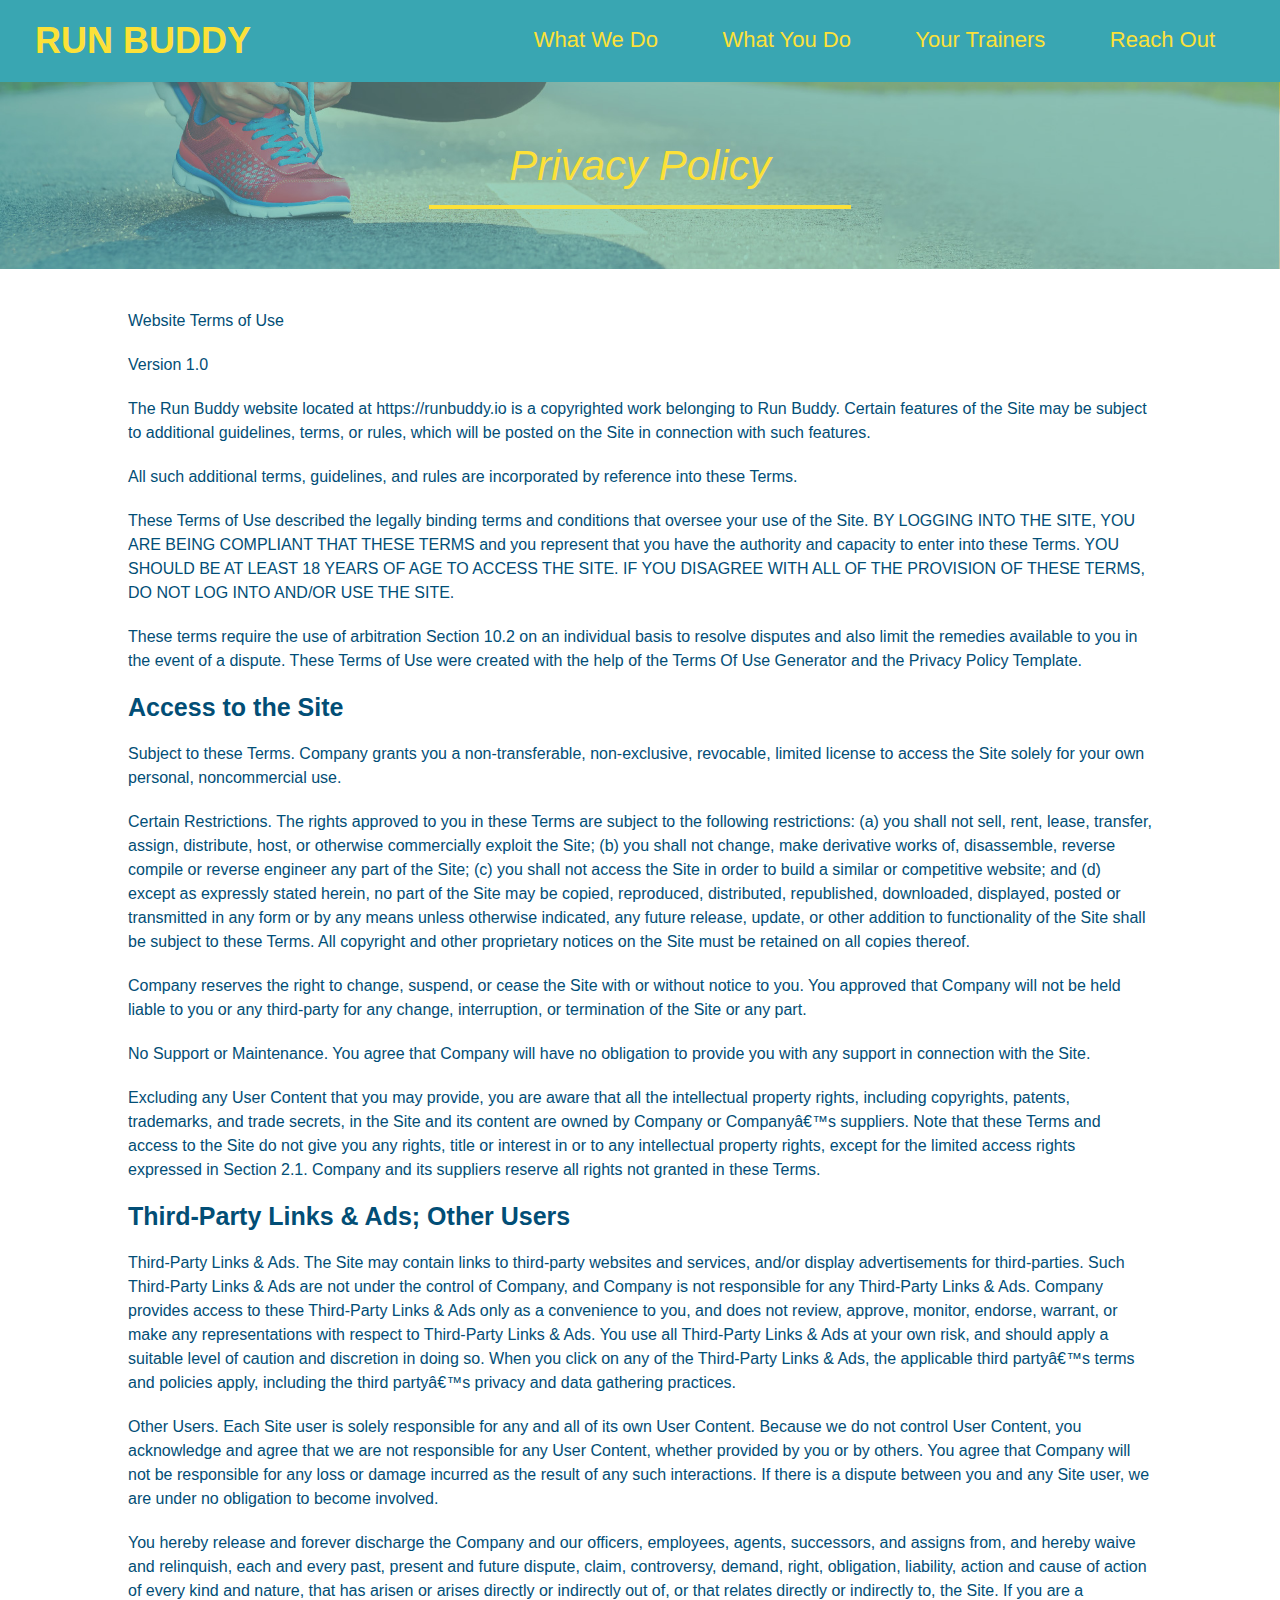
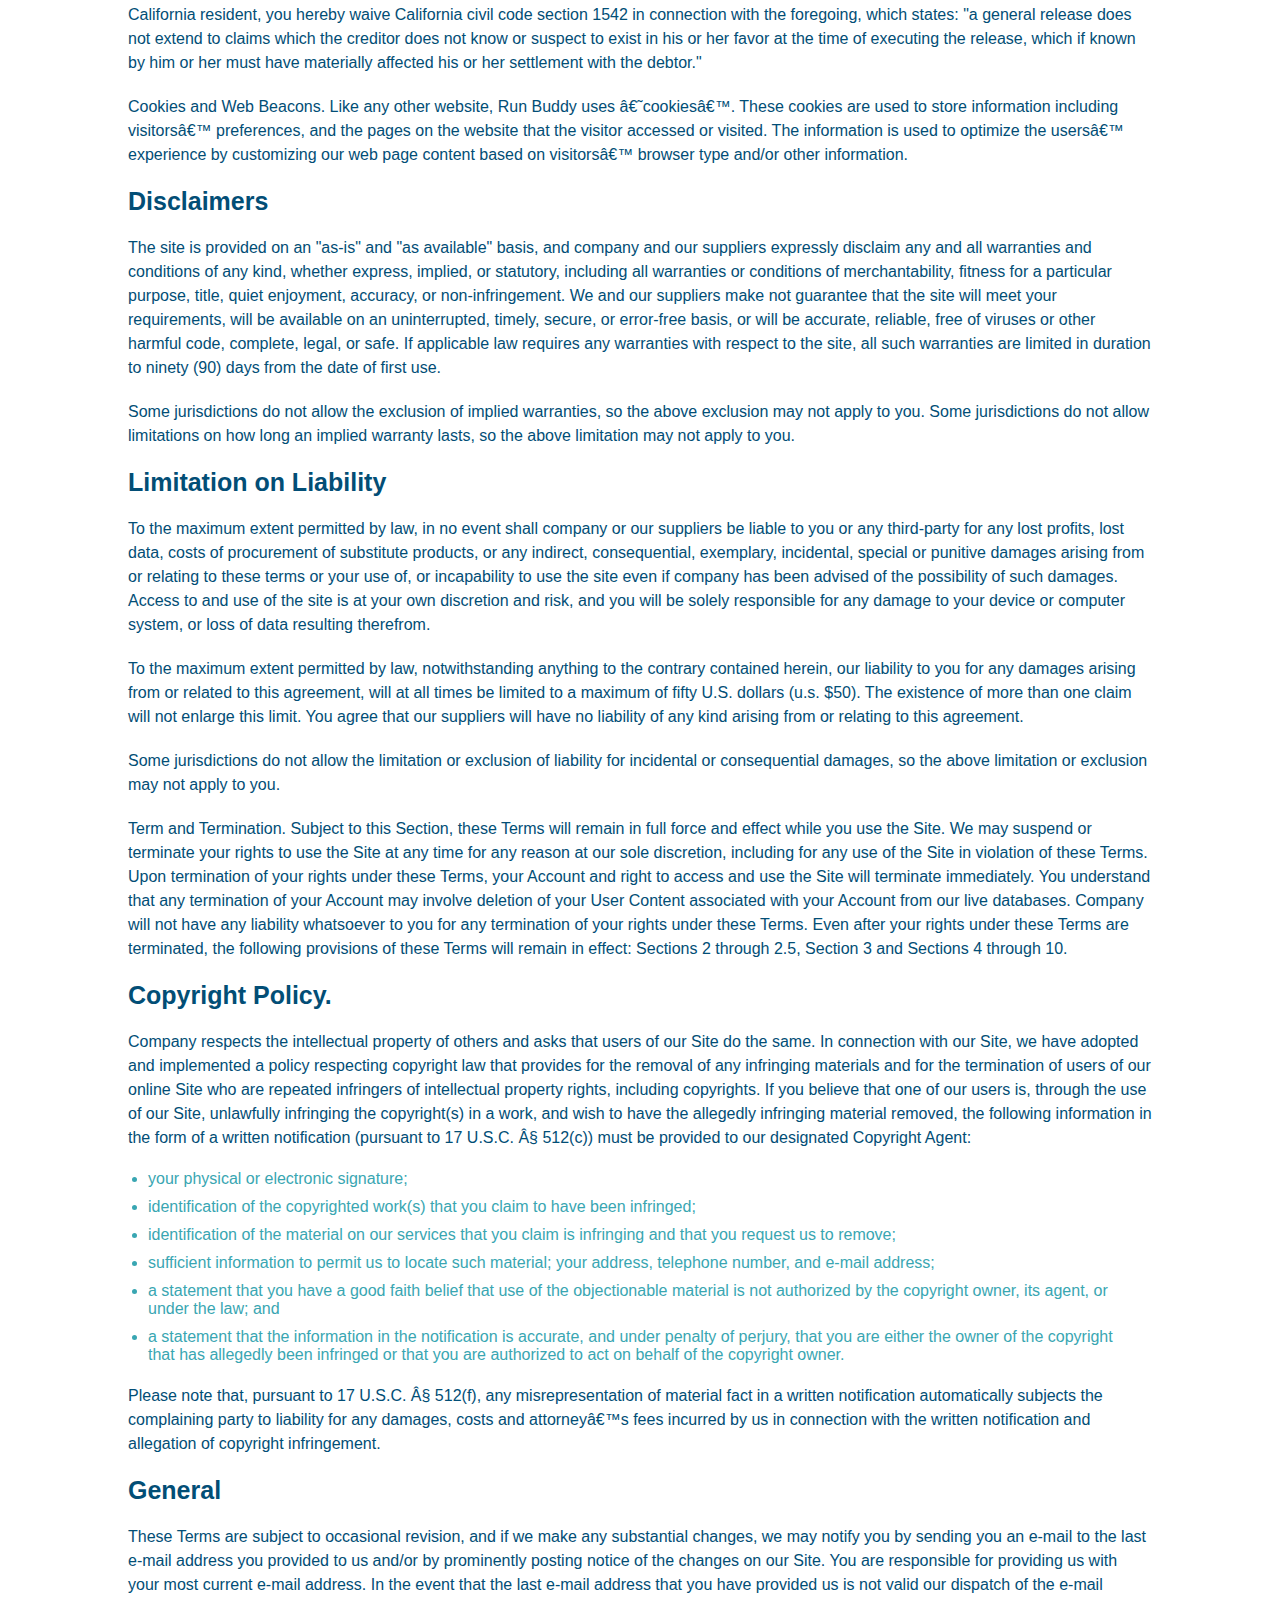
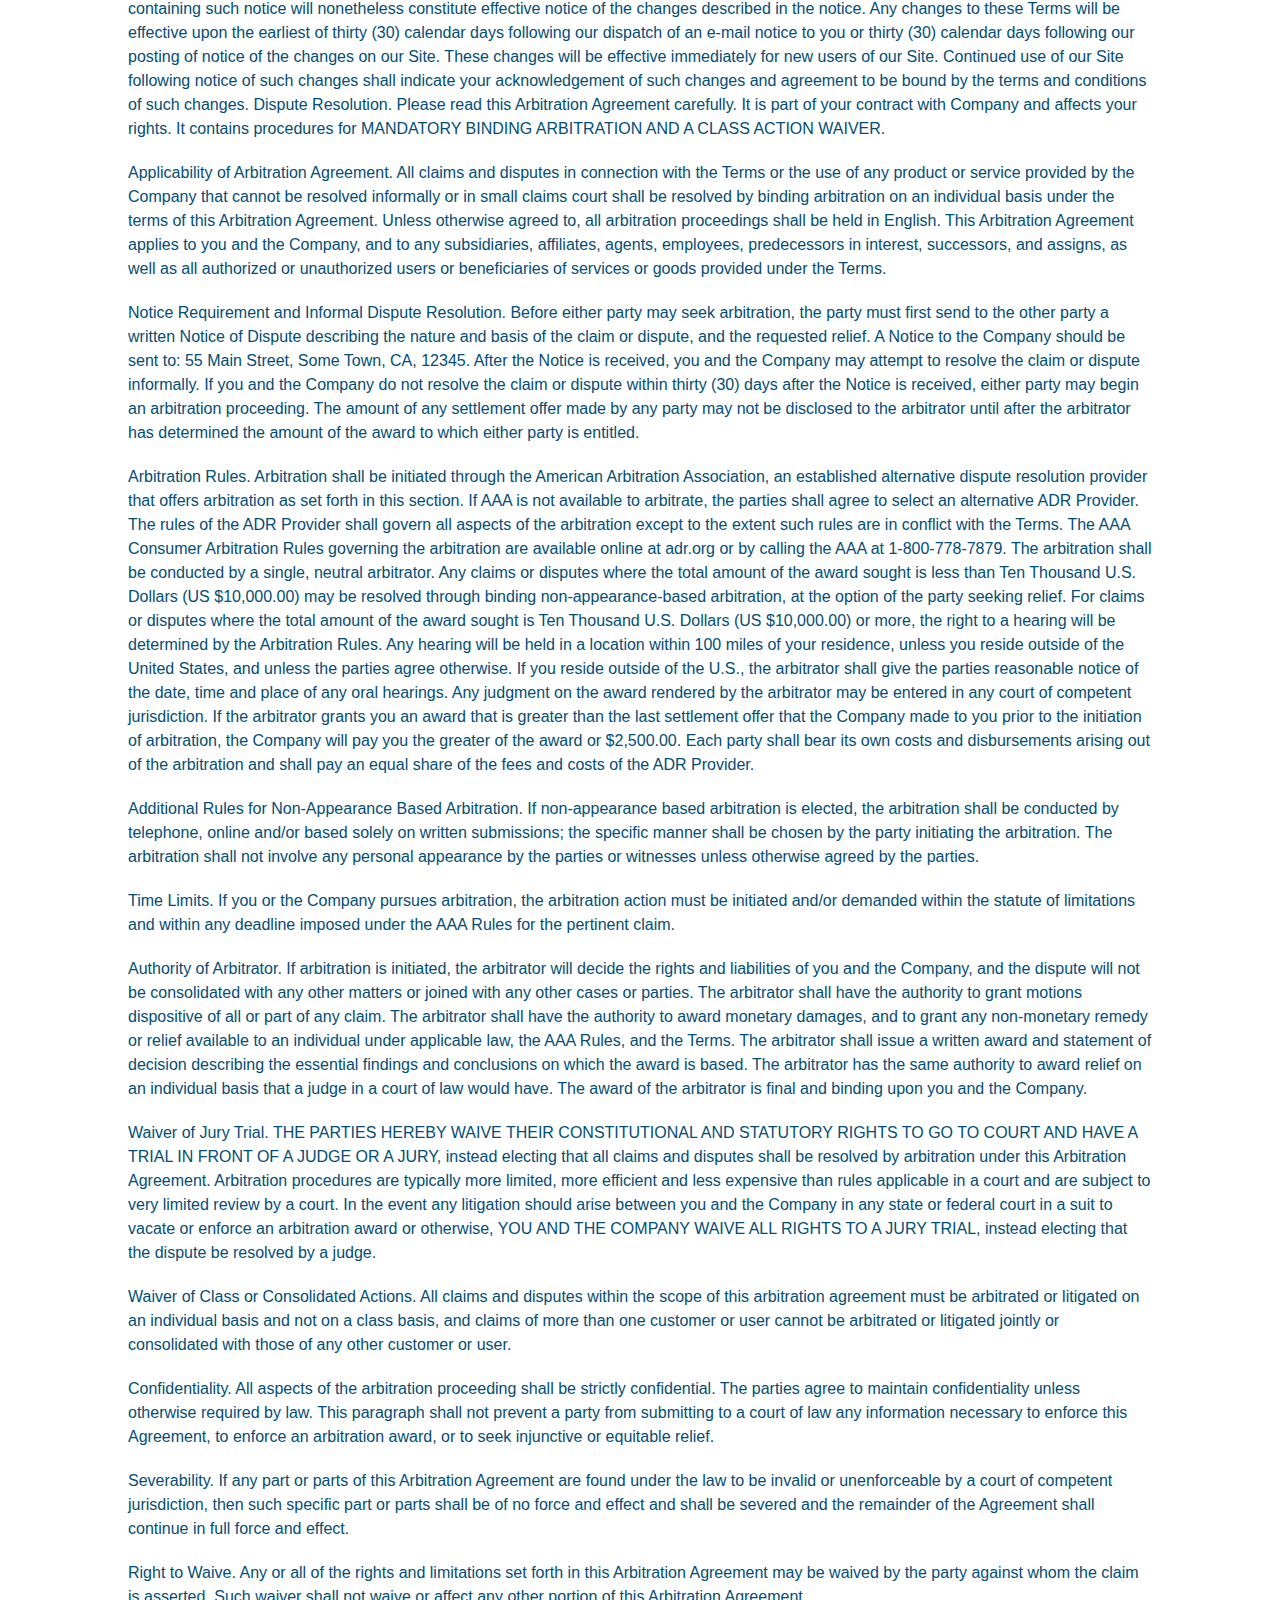
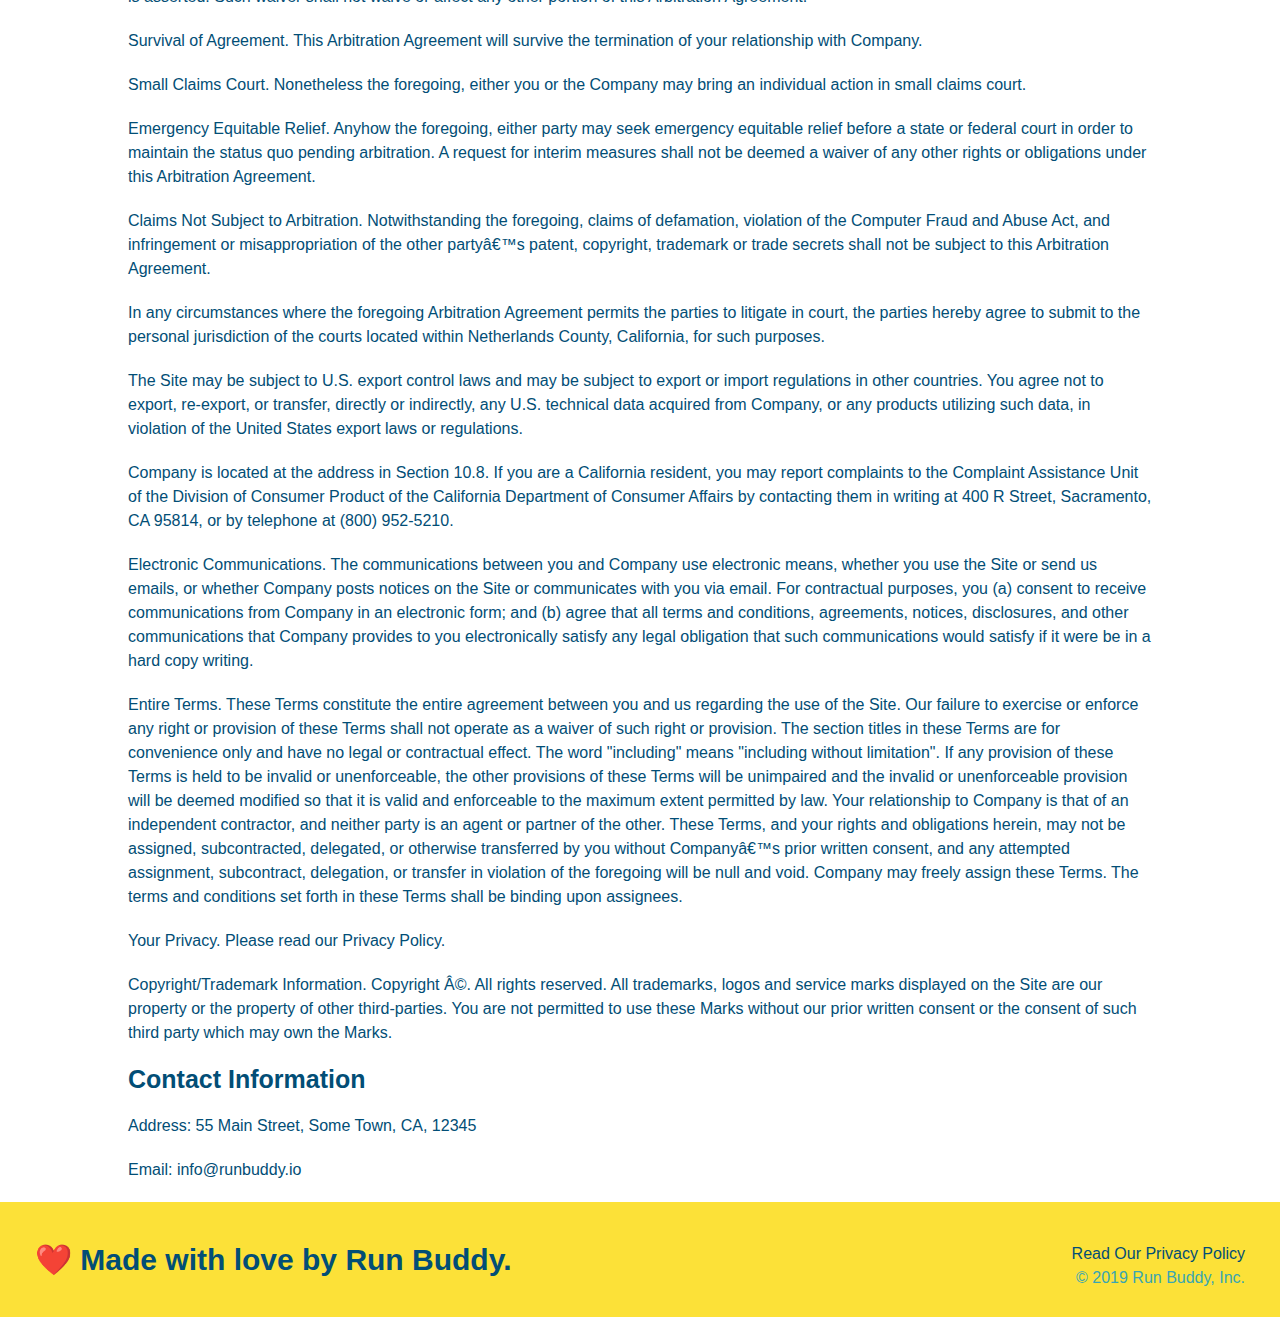
==== privacy-policy.html @ 0d93affc "Complete Run-Buddy" ====
<!DOCTYPE html>
 <html lang="eng">
     <head>
         <link rel="stylesheet" href="./assets/css/style.css" />
         <link rel="stylesheet" href="./assets/css/secondary-styles.css" />
         <meta charset="UTF-8" />
         <title>Privacy Policy - Run Buddy</title>
     </head>
     <body>
         <!--Header-->
        <header>
            <h1>
                <a href="/">RUN BUDDY</a>                    
            </h1>
            <nav>
                <!--Unorder list element-->
                <ul>
                    <!--List item element-->
                    <li>
                        <!--Anchor element-->
                        <a href="./index.html#what-we-do">What We Do</a>
                    </li>
                    <li>
                        <a href="./index.html#what-you-do">What You Do</a>
                    </li>
                    <li>
                        <a href="./index.html#your-trainers">Your Trainers</a>
                    </li>
                    <li>
                        <a href="./index.html#reach-out">Reach Out</a>
                    </li>
                </ul>
            </nav>
        </header>
          <section class="hero"> 
              <h2 class="page-title">
                Privacy Policy
               </h2 class="page-title">
        </section class="hero">
        <article class="secondary-content">
            <p>
                Website Terms of Use
              </p>
          
              <p>
                Version 1.0
              </p>
          
              <p>
                The Run Buddy website located at https://runbuddy.io is a copyrighted work belonging to Run Buddy. Certain
                features of the Site may be subject to additional guidelines, terms, or rules, which will be posted on the Site
                in connection with such features.
              </p>
          
              <p>
                All such additional terms, guidelines, and rules are incorporated by reference into these Terms.
              </p>
          
              <p>
                These Terms of Use described the legally binding terms and conditions that oversee your use of the Site. BY
                LOGGING INTO THE SITE, YOU ARE BEING COMPLIANT THAT THESE TERMS and you represent that you have the authority
                and capacity to enter into these Terms. YOU SHOULD BE AT LEAST 18 YEARS OF AGE TO ACCESS THE SITE. IF YOU
                DISAGREE WITH ALL OF THE PROVISION OF THESE TERMS, DO NOT LOG INTO AND/OR USE THE SITE.
              </p>
          
              <p>
                These terms require the use of arbitration Section 10.2 on an individual basis to resolve disputes and also
                limit the remedies available to you in the event of a dispute. These Terms of Use were created with the help of
                the Terms Of Use Generator and the Privacy Policy Template.
              </p>
          
              <h3>
                Access to the Site
              </h3>
          
              <p>
                Subject to these Terms. Company grants you a non-transferable, non-exclusive, revocable, limited license to
                access the Site solely for your own personal, noncommercial use.
              </p>
          
              <p>
                Certain Restrictions. The rights approved to you in these Terms are subject to the following restrictions: (a)
                you shall not sell, rent, lease, transfer, assign, distribute, host, or otherwise commercially exploit the Site;
                (b) you shall not change, make derivative works of, disassemble, reverse compile or reverse engineer any part of
                the Site; (c) you shall not access the Site in order to build a similar or competitive website; and (d) except
                as expressly stated herein, no part of the Site may be copied, reproduced, distributed, republished, downloaded,
                displayed, posted or transmitted in any form or by any means unless otherwise indicated, any future release,
                update, or other addition to functionality of the Site shall be subject to these Terms. All copyright and other
                proprietary notices on the Site must be retained on all copies thereof.
              </p>
          
              <p>
                Company reserves the right to change, suspend, or cease the Site with or without notice to you. You approved
                that Company will not be held liable to you or any third-party for any change, interruption, or termination of
                the Site or any part.
              </p>
          
              <p>
                No Support or Maintenance. You agree that Company will have no obligation to provide you with any support in
                connection with the Site.
              </p>
          
              <p>
                Excluding any User Content that you may provide, you are aware that all the intellectual property rights,
                including copyrights, patents, trademarks, and trade secrets, in the Site and its content are owned by Company
                or Companyâ€™s suppliers. Note that these Terms and access to the Site do not give you any rights, title or
                interest in or to any intellectual property rights, except for the limited access rights expressed in Section
                2.1. Company and its suppliers reserve all rights not granted in these Terms.
              </p>
          
              <h3>
                Third-Party Links & Ads; Other Users
              </h3>
          
              <p>
                Third-Party Links & Ads. The Site may contain links to third-party websites and services, and/or display
                advertisements for third-parties. Such Third-Party Links & Ads are not under the control of Company, and Company
                is not responsible for any Third-Party Links & Ads. Company provides access to these Third-Party Links & Ads
                only as a convenience to you, and does not review, approve, monitor, endorse, warrant, or make any
                representations with respect to Third-Party Links & Ads. You use all Third-Party Links & Ads at your own risk,
                and should apply a suitable level of caution and discretion in doing so. When you click on any of the
                Third-Party Links & Ads, the applicable third partyâ€™s terms and policies apply, including the third partyâ€™s
                privacy and data gathering practices.
              </p>
          
              <p>
                Other Users. Each Site user is solely responsible for any and all of its own User Content. Because we do not
                control User Content, you acknowledge and agree that we are not responsible for any User Content, whether
                provided by you or by others. You agree that Company will not be responsible for any loss or damage incurred as
                the result of any such interactions. If there is a dispute between you and any Site user, we are under no
                obligation to become involved.
              </p>
          
              <p>
                You hereby release and forever discharge the Company and our officers, employees, agents, successors, and
                assigns from, and hereby waive and relinquish, each and every past, present and future dispute, claim,
                controversy, demand, right, obligation, liability, action and cause of action of every kind and nature, that has
                arisen or arises directly or indirectly out of, or that relates directly or indirectly to, the Site. If you are
                a California resident, you hereby waive California civil code section 1542 in connection with the foregoing,
                which states: "a general release does not extend to claims which the creditor does not know or suspect to exist
                in his or her favor at the time of executing the release, which if known by him or her must have materially
                affected his or her settlement with the debtor."
              </p>
          
              <p>
                Cookies and Web Beacons. Like any other website, Run Buddy uses â€˜cookiesâ€™. These cookies are used to store
                information including visitorsâ€™ preferences, and the pages on the website that the visitor accessed or visited.
                The information is used to optimize the usersâ€™ experience by customizing our web page content based on
                visitorsâ€™
                browser type and/or other information.
              </p>
          
              <h3>
                Disclaimers
              </h3>
          
              <p>
                The site is provided on an "as-is" and "as available" basis, and company and our suppliers expressly disclaim
                any and all warranties and conditions of any kind, whether express, implied, or statutory, including all
                warranties or conditions of merchantability, fitness for a particular purpose, title, quiet enjoyment, accuracy,
                or non-infringement. We and our suppliers make not guarantee that the site will meet your requirements, will be
                available on an uninterrupted, timely, secure, or error-free basis, or will be accurate, reliable, free of
                viruses or other harmful code, complete, legal, or safe. If applicable law requires any warranties with respect
                to the site, all such warranties are limited in duration to ninety (90) days from the date of first use.
              </p>
          
              <p>
                Some jurisdictions do not allow the exclusion of implied warranties, so the above exclusion may not apply to
                you. Some jurisdictions do not allow limitations on how long an implied warranty lasts, so the above limitation
                may not apply to you.
              </p>
          
              <h3>
                Limitation on Liability
              </h3>
          
              <p>
                To the maximum extent permitted by law, in no event shall company or our suppliers be liable to you or any
                third-party for any lost profits, lost data, costs of procurement of substitute products, or any indirect,
                consequential, exemplary, incidental, special or punitive damages arising from or relating to these terms or
                your use of, or incapability to use the site even if company has been advised of the possibility of such
                damages. Access to and use of the site is at your own discretion and risk, and you will be solely responsible
                for any damage to your device or computer system, or loss of data resulting therefrom.
              </p>
          
              <p>
                To the maximum extent permitted by law, notwithstanding anything to the contrary contained herein, our liability
                to you for any damages arising from or related to this agreement, will at all times be limited to a maximum of
                fifty U.S. dollars (u.s. $50). The existence of more than one claim will not enlarge this limit. You agree that
                our suppliers will have no liability of any kind arising from or relating to this agreement.
              </p>
          
              <p>
                Some jurisdictions do not allow the limitation or exclusion of liability for incidental or consequential
                damages, so the above limitation or exclusion may not apply to you.
              </p>
          
              <p>
                Term and Termination. Subject to this Section, these Terms will remain in full force and effect while you use
                the Site. We may suspend or terminate your rights to use the Site at any time for any reason at our sole
                discretion, including for any use of the Site in violation of these Terms. Upon termination of your rights under
                these Terms, your Account and right to access and use the Site will terminate immediately. You understand that
                any termination of your Account may involve deletion of your User Content associated with your Account from our
                live databases. Company will not have any liability whatsoever to you for any termination of your rights under
                these Terms. Even after your rights under these Terms are terminated, the following provisions of these Terms
                will remain in effect: Sections 2 through 2.5, Section 3 and Sections 4 through 10.
              </p>
          
              <h3>
                Copyright Policy.
              </h3>
          
              <p>
                Company respects the intellectual property of others and asks that users of our Site do the same. In connection
                with our Site, we have adopted and implemented a policy respecting copyright law that provides for the removal
                of any infringing materials and for the termination of users of our online Site who are repeated infringers of
                intellectual property rights, including copyrights. If you believe that one of our users is, through the use of
                our Site, unlawfully infringing the copyright(s) in a work, and wish to have the allegedly infringing material
                removed, the following information in the form of a written notification (pursuant to 17 U.S.C. Â§ 512(c)) must
                be provided to our designated Copyright Agent:
              </p>
          
              <ul>
                <li>
                  your physical or electronic signature;
                </li>
                <li>
                  identification of the copyrighted work(s) that you claim to have been infringed;
                </li>
                <li>
                  identification of the material on our services that you claim is infringing and that you request us to remove;
                </li>
                <li>
                  sufficient information to permit us to locate such material; your address, telephone number, and e-mail
                  address;
                </li>
                <li>
                  a statement that you have a good faith belief that use of the objectionable material is not authorized by the
                  copyright owner, its agent, or under the law; and
                </li>
                <li>
                  a statement that the information in the notification is accurate, and under penalty of perjury, that you are
                  either the owner of the copyright that has allegedly been infringed or that you are authorized to act on
                  behalf of the copyright owner.
                </li>
              </ul>
          
              <p>
                Please note that, pursuant to 17 U.S.C. Â§ 512(f), any misrepresentation of material fact in a written
                notification automatically subjects the complaining party to liability for any damages, costs and attorneyâ€™s
                fees incurred by us in connection with the written notification and allegation of copyright infringement.
              </p>
          
              <h3>
                General
              </h3>
          
              <p>
                These Terms are subject to occasional revision, and if we make any substantial changes, we may notify you by
                sending you an e-mail to the last e-mail address you provided to us and/or by prominently posting notice of the
                changes on our Site. You are responsible for providing us with your most current e-mail address. In the event
                that the last e-mail address that you have provided us is not valid our dispatch of the e-mail containing such
                notice will nonetheless constitute effective notice of the changes described in the notice. Any changes to these
                Terms will be effective upon the earliest of thirty (30) calendar days following our dispatch of an e-mail
                notice to you or thirty (30) calendar days following our posting of notice of the changes on our Site. These
                changes will be effective immediately for new users of our Site. Continued use of our Site following notice of
                such changes shall indicate your acknowledgement of such changes and agreement to be bound by the terms and
                conditions of such changes. Dispute Resolution. Please read this Arbitration Agreement carefully. It is part of
                your contract with Company and affects your rights. It contains procedures for MANDATORY BINDING ARBITRATION AND
                A CLASS ACTION WAIVER.
              </p>
          
              <p>
                Applicability of Arbitration Agreement. All claims and disputes in connection with the Terms or the use of any
                product or service provided by the Company that cannot be resolved informally or in small claims court shall be
                resolved by binding arbitration on an individual basis under the terms of this Arbitration Agreement. Unless
                otherwise agreed to, all arbitration proceedings shall be held in English. This Arbitration Agreement applies to
                you and the Company, and to any subsidiaries, affiliates, agents, employees, predecessors in interest,
                successors, and assigns, as well as all authorized or unauthorized users or beneficiaries of services or goods
                provided under the Terms.
              </p>
          
              <p>
                Notice Requirement and Informal Dispute Resolution. Before either party may seek arbitration, the party must
                first send to the other party a written Notice of Dispute describing the nature and basis of the claim or
                dispute, and the requested relief. A Notice to the Company should be sent to: 55 Main Street, Some Town, CA,
                12345. After the Notice is received, you and the Company may attempt to resolve the claim or dispute informally.
                If you and the Company do not resolve the claim or dispute within thirty (30) days after the Notice is received,
                either party may begin an arbitration proceeding. The amount of any settlement offer made by any party may not
                be disclosed to the arbitrator until after the arbitrator has determined the amount of the award to which either
                party is entitled.
              </p>
          
              <p>
                Arbitration Rules. Arbitration shall be initiated through the American Arbitration Association, an established
                alternative dispute resolution provider that offers arbitration as set forth in this section. If AAA is not
                available to arbitrate, the parties shall agree to select an alternative ADR Provider. The rules of the ADR
                Provider shall govern all aspects of the arbitration except to the extent such rules are in conflict with the
                Terms. The AAA Consumer Arbitration Rules governing the arbitration are available online at adr.org or by
                calling the AAA at 1-800-778-7879. The arbitration shall be conducted by a single, neutral arbitrator. Any
                claims or disputes where the total amount of the award sought is less than Ten Thousand U.S. Dollars (US
                $10,000.00) may be resolved through binding non-appearance-based arbitration, at the option of the party seeking
                relief. For claims or disputes where the total amount of the award sought is Ten Thousand U.S. Dollars (US
                $10,000.00) or more, the right to a hearing will be determined by the Arbitration Rules. Any hearing will be
                held in a location within 100 miles of your residence, unless you reside outside of the United States, and
                unless the parties agree otherwise. If you reside outside of the U.S., the arbitrator shall give the parties
                reasonable notice of the date, time and place of any oral hearings. Any judgment on the award rendered by the
                arbitrator may be entered in any court of competent jurisdiction. If the arbitrator grants you an award that is
                greater than the last settlement offer that the Company made to you prior to the initiation of arbitration, the
                Company will pay you the greater of the award or $2,500.00. Each party shall bear its own costs and
                disbursements arising out of the arbitration and shall pay an equal share of the fees and costs of the ADR
                Provider.
              </p>
          
              <p>
                Additional Rules for Non-Appearance Based Arbitration. If non-appearance based arbitration is elected, the
                arbitration shall be conducted by telephone, online and/or based solely on written submissions; the specific
                manner shall be chosen by the party initiating the arbitration. The arbitration shall not involve any personal
                appearance by the parties or witnesses unless otherwise agreed by the parties.
              </p>
          
              <p>
                Time Limits. If you or the Company pursues arbitration, the arbitration action must be initiated and/or demanded
                within the statute of limitations and within any deadline imposed under the AAA Rules for the pertinent claim.
              </p>
          
              <p>
                Authority of Arbitrator. If arbitration is initiated, the arbitrator will decide the rights and liabilities of
                you and the Company, and the dispute will not be consolidated with any other matters or joined with any other
                cases or parties. The arbitrator shall have the authority to grant motions dispositive of all or part of any
                claim. The arbitrator shall have the authority to award monetary damages, and to grant any non-monetary remedy
                or relief available to an individual under applicable law, the AAA Rules, and the Terms. The arbitrator shall
                issue a written award and statement of decision describing the essential findings and conclusions on which the
                award is based. The arbitrator has the same authority to award relief on an individual basis that a judge in a
                court of law would have. The award of the arbitrator is final and binding upon you and the Company.
              </p>
          
              <p>
                Waiver of Jury Trial. THE PARTIES HEREBY WAIVE THEIR CONSTITUTIONAL AND STATUTORY RIGHTS TO GO TO COURT AND HAVE
                A TRIAL IN FRONT OF A JUDGE OR A JURY, instead electing that all claims and disputes shall be resolved by
                arbitration under this Arbitration Agreement. Arbitration procedures are typically more limited, more efficient
                and less expensive than rules applicable in a court and are subject to very limited review by a court. In the
                event any litigation should arise between you and the Company in any state or federal court in a suit to vacate
                or enforce an arbitration award or otherwise, YOU AND THE COMPANY WAIVE ALL RIGHTS TO A JURY TRIAL, instead
                electing that the dispute be resolved by a judge.
              </p>
          
              <p>
                Waiver of Class or Consolidated Actions. All claims and disputes within the scope of this arbitration agreement
                must be arbitrated or litigated on an individual basis and not on a class basis, and claims of more than one
                customer or user cannot be arbitrated or litigated jointly or consolidated with those of any other customer or
                user.
              </p>
          
              <p>
                Confidentiality. All aspects of the arbitration proceeding shall be strictly confidential. The parties agree to
                maintain confidentiality unless otherwise required by law. This paragraph shall not prevent a party from
                submitting to a court of law any information necessary to enforce this Agreement, to enforce an arbitration
                award, or to seek injunctive or equitable relief.
              </p>
          
              <p>
                Severability. If any part or parts of this Arbitration Agreement are found under the law to be invalid or
                unenforceable by a court of competent jurisdiction, then such specific part or parts shall be of no force and
                effect and shall be severed and the remainder of the Agreement shall continue in full force and effect.
              </p>
          
              <p>
                Right to Waive. Any or all of the rights and limitations set forth in this Arbitration Agreement may be waived
                by the party against whom the claim is asserted. Such waiver shall not waive or affect any other portion of this
                Arbitration Agreement.
              </p>
          
              <p>
                Survival of Agreement. This Arbitration Agreement will survive the termination of your relationship with
                Company.
              </p>
          
              <p>
                Small Claims Court. Nonetheless the foregoing, either you or the Company may bring an individual action in small
                claims court.
              </p>
          
              <p>
                Emergency Equitable Relief. Anyhow the foregoing, either party may seek emergency equitable relief before a
                state or federal court in order to maintain the status quo pending arbitration. A request for interim measures
                shall not be deemed a waiver of any other rights or obligations under this Arbitration Agreement.
              </p>
          
              <p>
                Claims Not Subject to Arbitration. Notwithstanding the foregoing, claims of defamation, violation of the
                Computer Fraud and Abuse Act, and infringement or misappropriation of the other partyâ€™s patent, copyright,
                trademark or trade secrets shall not be subject to this Arbitration Agreement.
              </p>
          
              <p>
                In any circumstances where the foregoing Arbitration Agreement permits the parties to litigate in court, the
                parties hereby agree to submit to the personal jurisdiction of the courts located within Netherlands County,
                California, for such purposes.
              </p>
          
              <p>
                The Site may be subject to U.S. export control laws and may be subject to export or import regulations in other
                countries. You agree not to export, re-export, or transfer, directly or indirectly, any U.S. technical data
                acquired from Company, or any products utilizing such data, in violation of the United States export laws or
                regulations.
              </p>
          
              <p>
                Company is located at the address in Section 10.8. If you are a California resident, you may report complaints
                to the Complaint Assistance Unit of the Division of Consumer Product of the California Department of Consumer
                Affairs by contacting them in writing at 400 R Street, Sacramento, CA 95814, or by telephone at (800) 952-5210.
              </p>
          
              <p>
                Electronic Communications. The communications between you and Company use electronic means, whether you use the
                Site or send us emails, or whether Company posts notices on the Site or communicates with you via email. For
                contractual purposes, you (a) consent to receive communications from Company in an electronic form; and (b)
                agree that all terms and conditions, agreements, notices, disclosures, and other communications that Company
                provides to you electronically satisfy any legal obligation that such communications would satisfy if it were be
                in a hard copy writing.
              </p>
          
              <p>
                Entire Terms. These Terms constitute the entire agreement between you and us regarding the use of the Site. Our
                failure to exercise or enforce any right or provision of these Terms shall not operate as a waiver of such right
                or provision. The section titles in these Terms are for convenience only and have no legal or contractual
                effect. The word "including" means "including without limitation". If any provision of these Terms is held to be
                invalid or unenforceable, the other provisions of these Terms will be unimpaired and the invalid or
                unenforceable provision will be deemed modified so that it is valid and enforceable to the maximum extent
                permitted by law. Your relationship to Company is that of an independent contractor, and neither party is an
                agent or partner of the other. These Terms, and your rights and obligations herein, may not be assigned,
                subcontracted, delegated, or otherwise transferred by you without Companyâ€™s prior written consent, and any
                attempted assignment, subcontract, delegation, or transfer in violation of the foregoing will be null and void.
                Company may freely assign these Terms. The terms and conditions set forth in these Terms shall be binding upon
                assignees.
              </p>
          
              <p>
                Your Privacy. Please read our Privacy Policy.
              </p>
          
              <p>
                Copyright/Trademark Information. Copyright Â©. All rights reserved. All trademarks, logos and service marks
                displayed on the Site are our property or the property of other third-parties. You are not permitted to use
                these Marks without our prior written consent or the consent of such third party which may own the Marks.
              </p>
          
              <h3>
                Contact Information
              </h3>
          
              <p>
                Address: 55 Main Street, Some Town, CA, 12345
              </p>
          
              <p>
                Email: info@runbuddy.io
              </p>
            </article class="secondary-content">
        <!--Footer-->
        <footer>
            <h2> ❤️ Made with love by Run Buddy.</h2>
                <div>
                    <a>Read Our Privacy Policy</a><br />
                    &copy; 2019 Run Buddy, Inc.
                </div>
          </footer>
     </body>
 </html>
---- assets/css/style.css ----
* { 
    margin: 0;
    padding: 0;
    box-sizing: border-box;
}

body {
    /* more on this crazy alphanumerical value in a minute! */
    color: #39a6b2;
    font-family: Helvetica, Arial, sans-serif;
     }

/* apply atyles to <head> */

header{
    padding: 20px 35px;
    background-color: #39a6b2;
}

header h1 {
    font-weight: bold;
    font-size: 36px;
    color: #fce138;
    margin: 0;
    display: inline;
}

header a {
    text-decoration: none;
    color: #fce138;   
}

header nav {
    float: right;
    margin: 7px 0; 
}

header nav ul li {
    display: inline;
}

header nav ul li a {
    margin: 0 30px;
    font-weight: lighter;
    font-size: 22px;
}

footer {
    background: #fce138;
    width: 100%;
    padding: 40px 35px;
}

footer h2 {
    display: inline;
    color: #024e76;
    font-size: 30px;
    margin: 0;
}

footer div {
    float: right;
    line-height: 1.5;
    text-align: right;
}

footer a {
    color: #024e76;
}

section {
    padding: 60px;
}

/* Hero Style Start */

.hero {
    background-image: url("../images/hero-bg.jpeg");
    height: 600px;
    background-size: cover;
    background-position: center;
    position: relative;
}

.hero-form {
    background-color: #fce138;
    padding: 20px;
    width: 500px;
    color: #024e76;
    border: solid 3px #024e76;
    position: absolute;
    bottom: 120px;
    right: 140px;
}

.hero-form h3 {
    margin: 0px;
    font-size: 24px;
}

.hero-form {
    margin: 5px 0 15px 0;
}

.form-input {
    border: 1px solid #024e76;
    display: block;
    padding: 7px 15px;
    font-size: 16px;
    color: #024e76;
    width: 100%;
    margin-bottom: 15px;
}

.hero-form label {
    margin: 0 5px;
}

.hero-form button {
    color: #fce138;
    background-color: #024e76;
    border: none;
    padding: 10px 20px;
    font-size: 16px;
}

/* HERO STYLES END */

.intro {
    text-align: center;
}

.intro p {
    line-height: 1.7;
    color:#39a6b2;
    width: 80%;
    font-size: 20px;
    margin: 0 auto;
}

.steps {
    text-align: center;
    background: #fce138;
}

.section-title {
    font-size: 55px;
    color: #024e76;
    margin-bottom: 35px;
    padding: 0 100px 20px 100px;
    display: inline-block;
    border-bottom: 3px solid;
}

.primary-border {
    border-color: #fce138;
}

.secondary-border {
    border-color: #39a6b2;
}

.steps div {
    margin-bottom: 80px
}

.steps img {
    width: 15%;
    margin: 10px 0
}

.steps h3 {
    color: #024e76;
    font-size: 46px;
    margin-top: 10px;
}

.steps p {
    color: #39a6b2;
    font-size: 23px;
}

.steps span {
    font-size: 38px;
}

.trainers {
    text-align: center;
}

.trainer {
    width: 900px;
    margin: 0 auto 30px auto;
    background: #024e76;   
    color: #fce138;
    overflow: auto;
}

.trainer img {
    width: 35%;
    float: left;
    overflow: auto;
}

.trainer-bio {
    padding: 35px;
    float: left;
    width: 65%;
    overflow: auto;
}

.text-left {
    text-align: left;
}

.text-right {
    text-align: right;
}

.trainer-bio h3 {
    font-size: 32px;
    margin-bottom: 8px;
}

.trainer-bio h4 {
    font-weight: lighter;
    font-size: 26px;
    margin-bottom: 25px;
}

.trainer-bio p {
    font-size: 17px;
    line-height: 1.3;
}

.contact {
    background-color: #024e76;
    text-align: center;
}

.contact h2 {
    color: #fce138;
}

.contact-info iframe {
    height: 400px;
    width: 400px;
}

.contact-info div{
    width: 410px;
    display: inline-block;
    vertical-align: top;
    text-align: left;
    margin: 30px 0 0 60px;
    color: white;
}

.contact-info h3 {
    color: #fce138;
    font-size: 32px;
}

.contact-info p, .contact-info address {
    margin: 20px;
    line-height: 1.5;
    font-size: 20px;
    font-style: normal;
}

.contact-info a {
    color: #fce138;
}
---- assets/css/secondary-styles.css ----
.hero {
    background-position: bottom;
    height: auto;
    text-align: center;
    margin-bottom: 40px;
}

.page-title {
    color: #fce138;
    display: inline-block;
    border-bottom: 4px solid #fce138;
    padding: 0 80px 15px 80px;
    font-weight: normal;
    font-size: 42px;
    font-style: italic;
  }
  
  .secondary-content {
    width: 80%;
    margin: 0 auto;
    color: #024e76;
  }
  
  .secondary-content h3 {
    font-size: 25px;
    margin: 20px 0;
  }
  
  .secondary-content p {
    font-size: 16px;
    line-height: 1.5;
    margin: 20px 0;
  }
  
  .secondary-content ul {
    margin: 15px 20px;
  }
  
  .secondary-content li {
    color: #39a6b2;
    margin: 10px 0;
  }
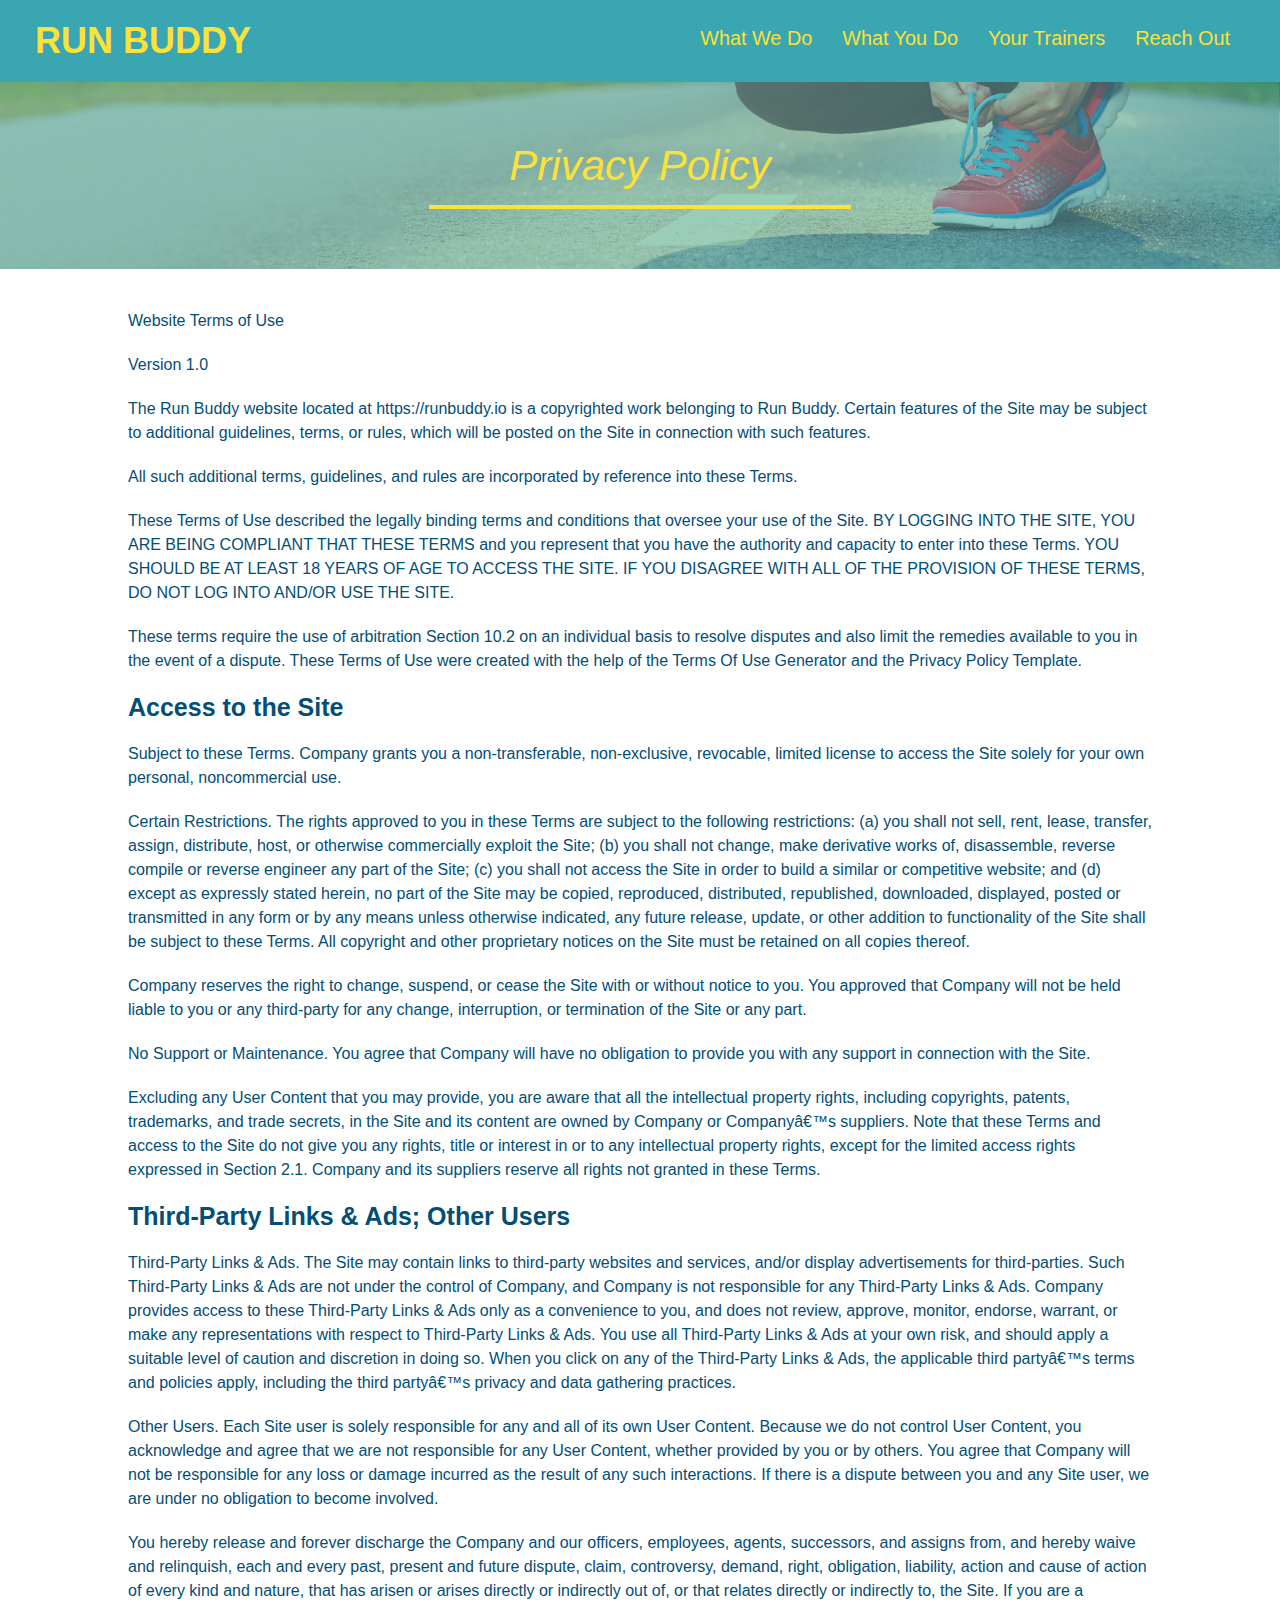
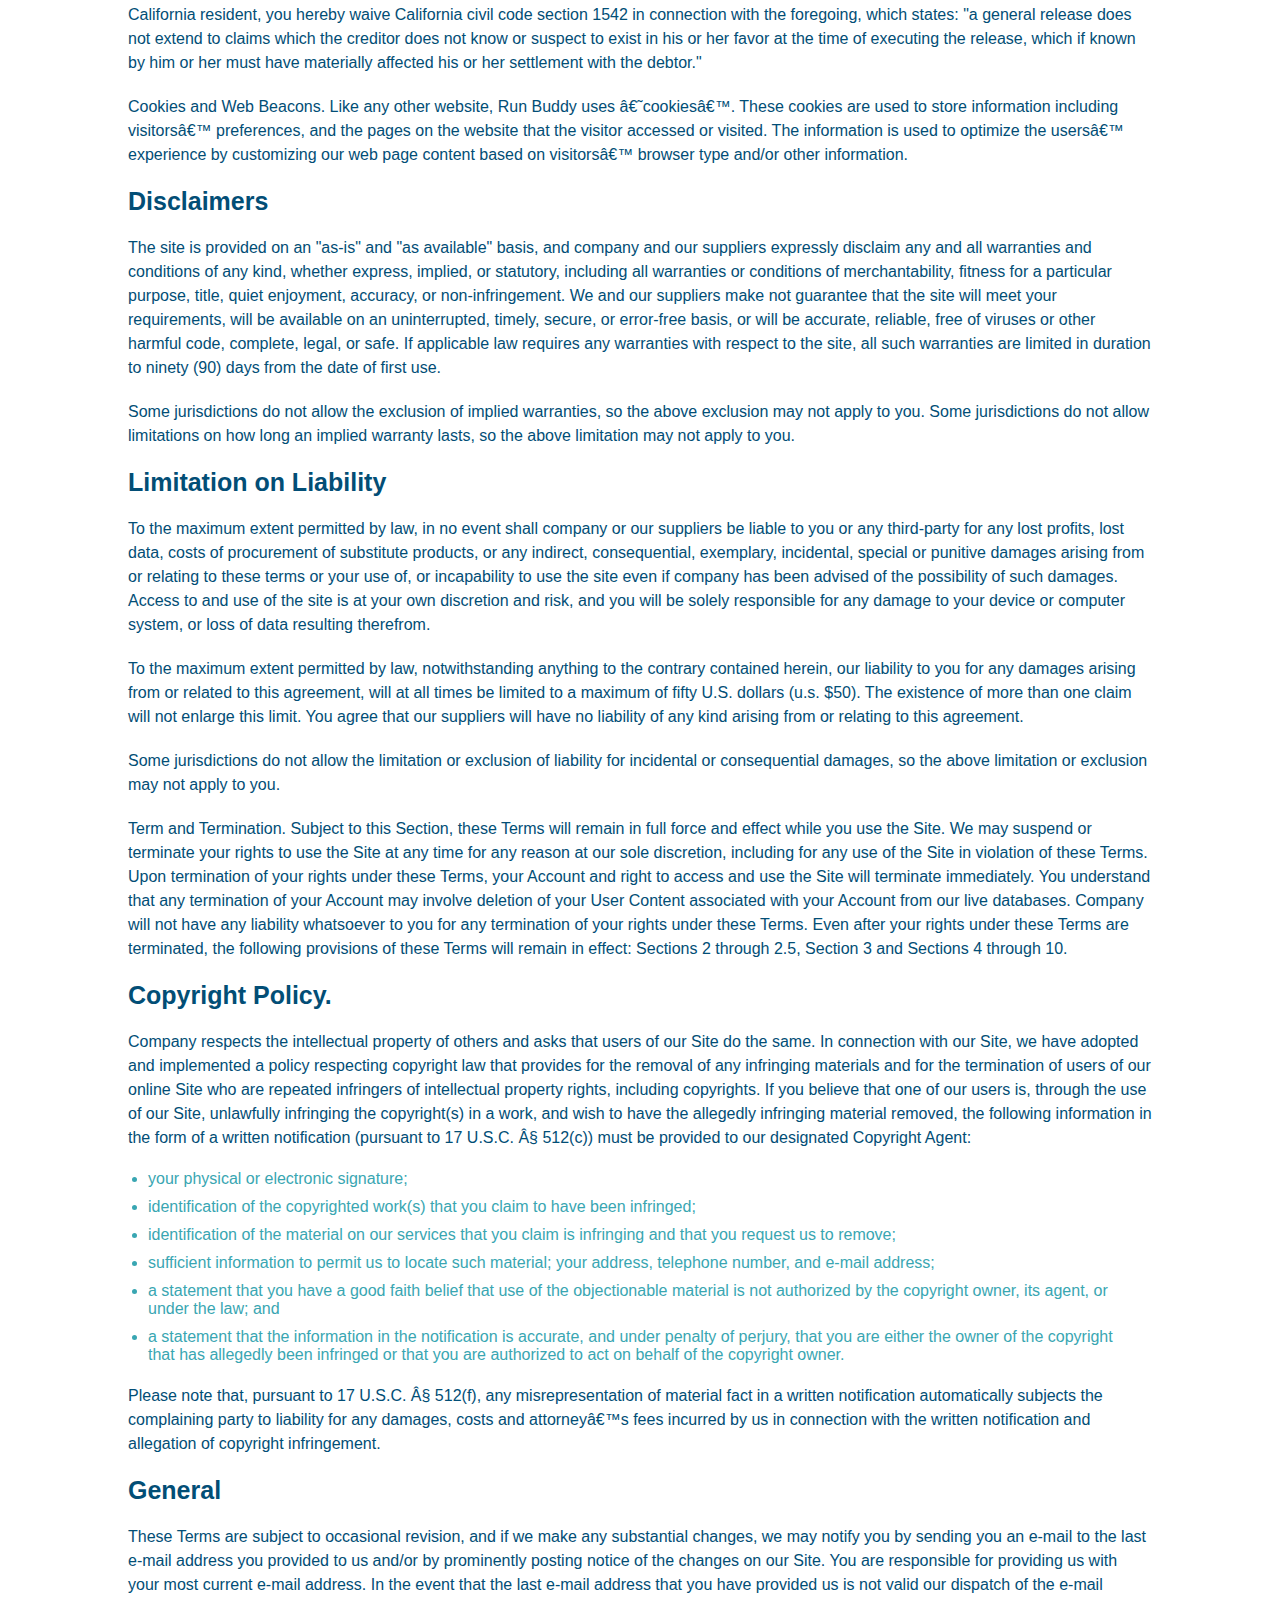
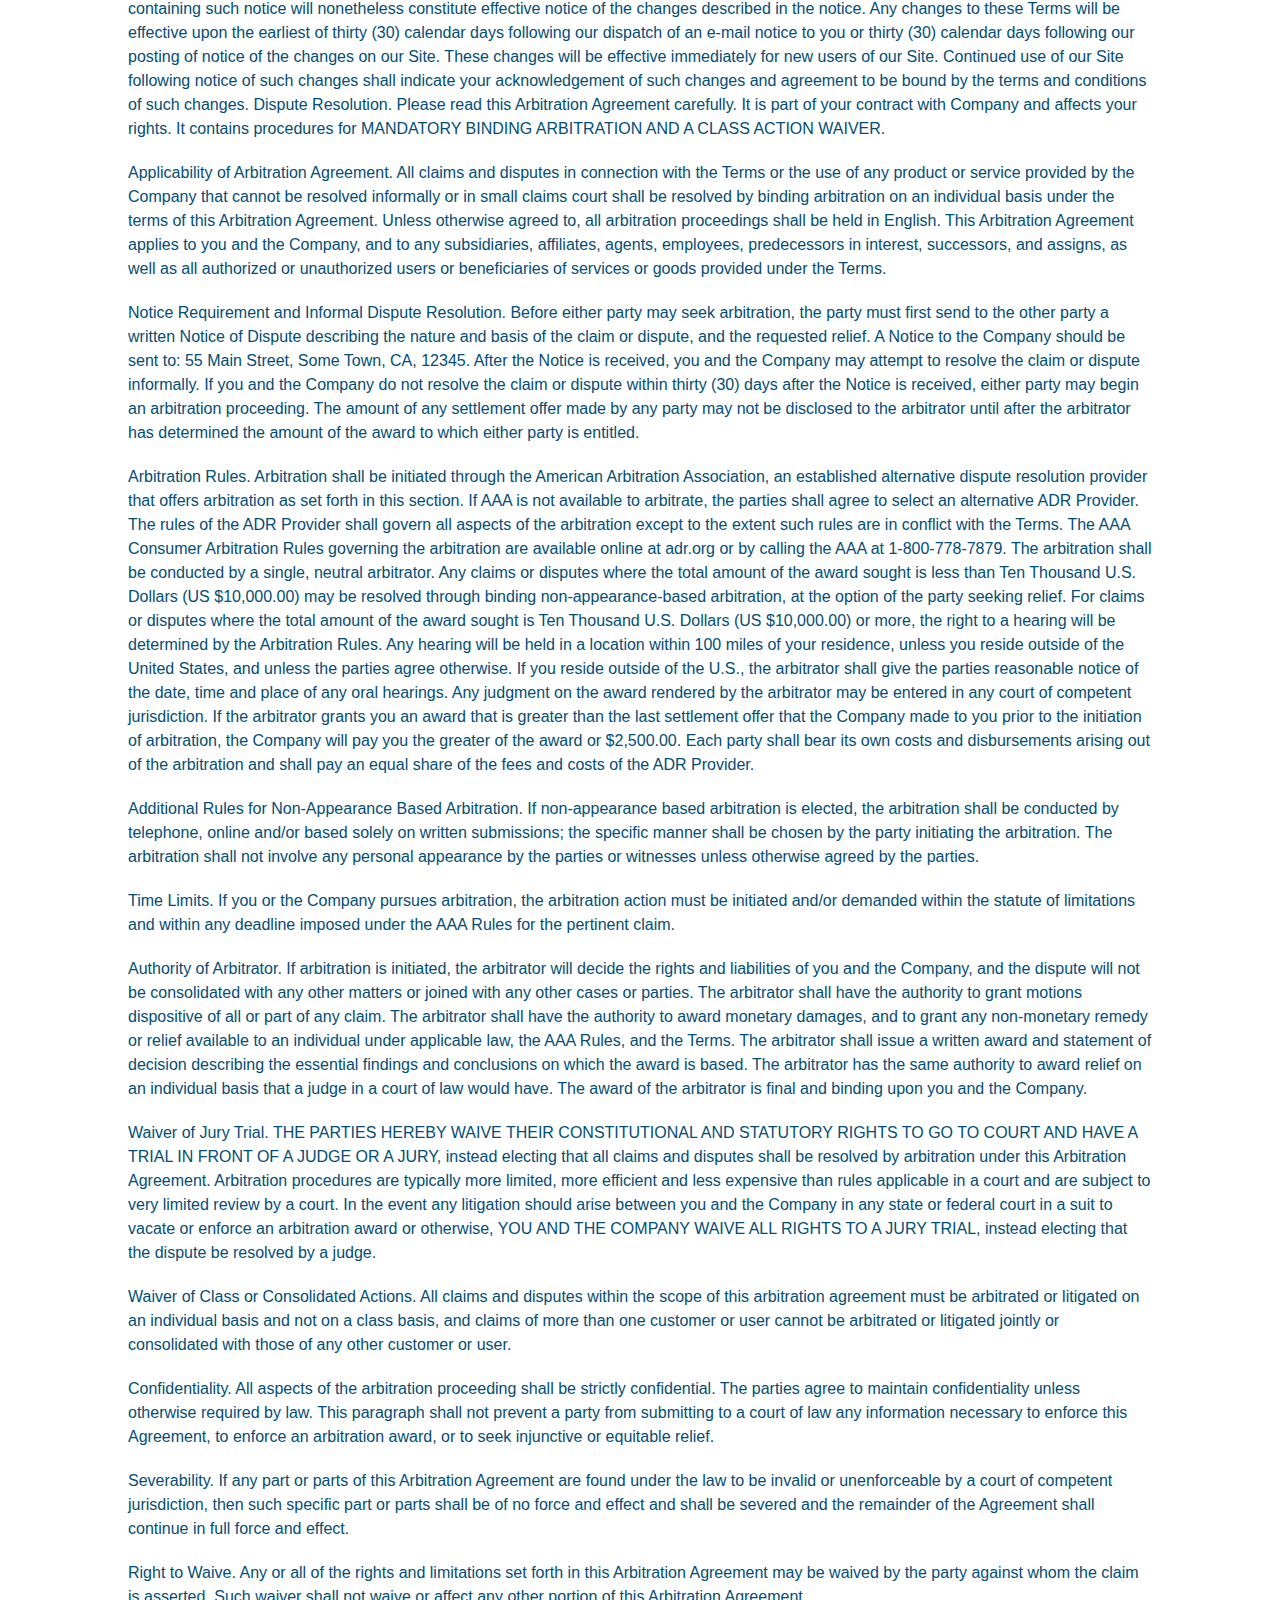
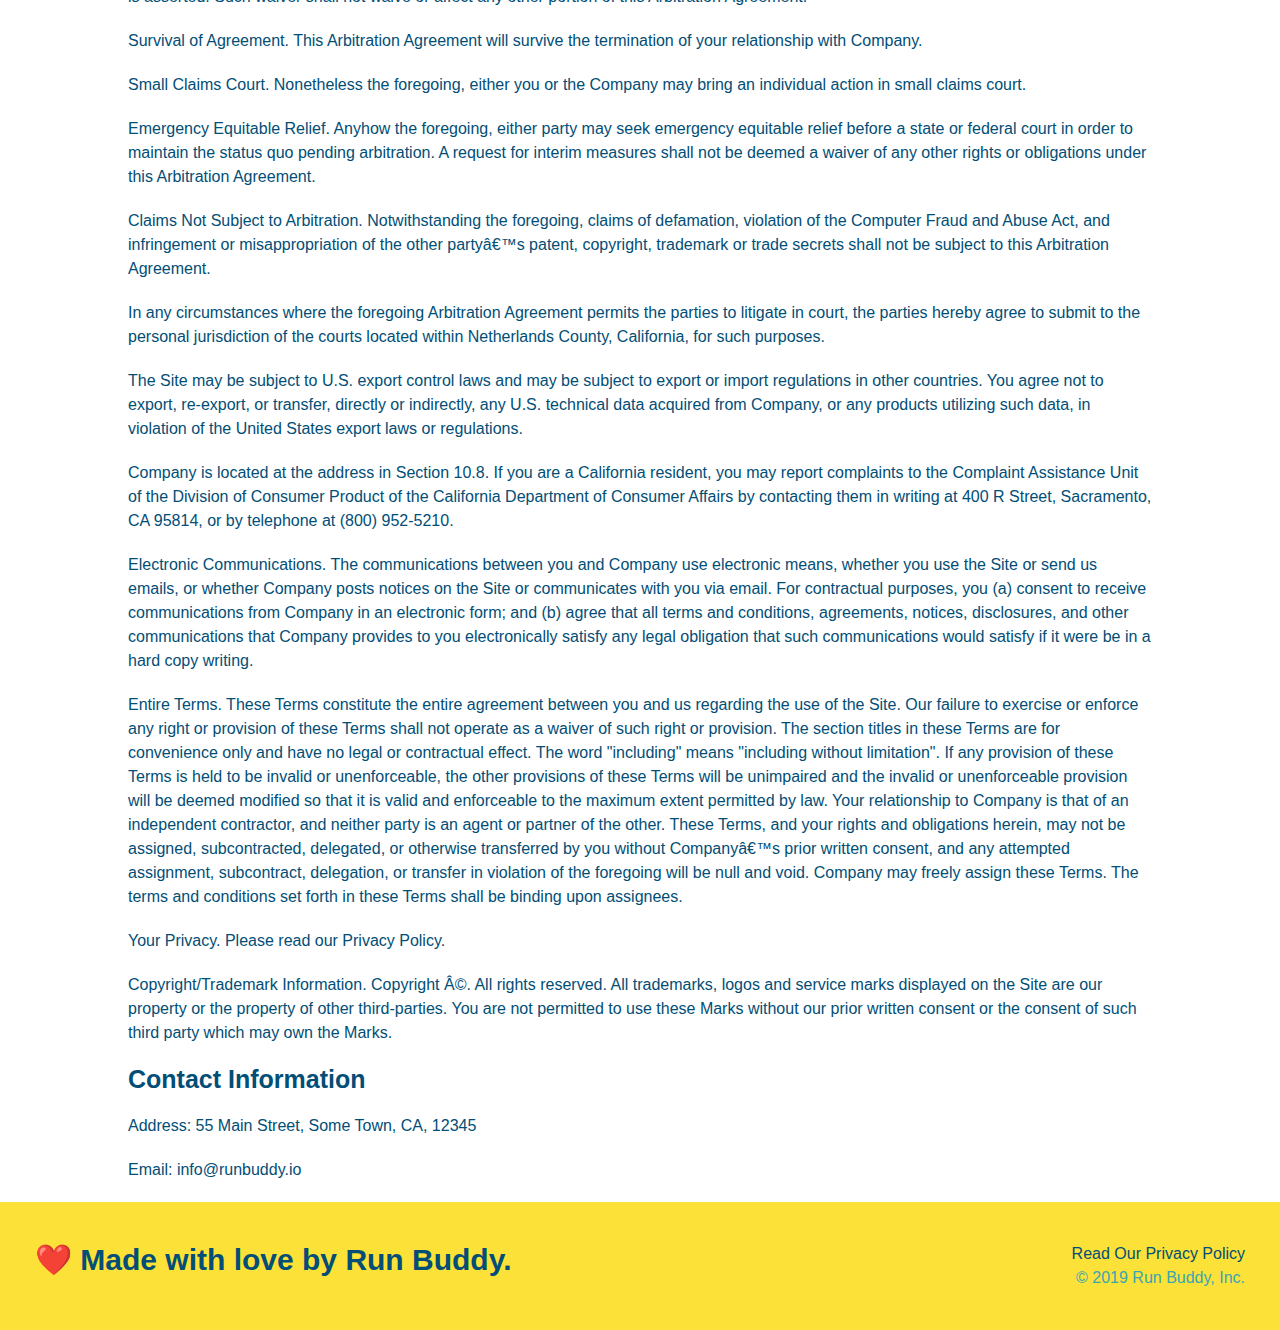
==== commit cd16a8d5: "added media queries" ====
--- a/privacy-policy.html
+++ b/privacy-policy.html
@@ -1,6 +1,7 @@
  <!DOCTYPE html>
  <html lang="eng">
      <head>
+        <meta name="viewport" content="width=device-width, initial-scale=1.0" />  
          <link rel="stylesheet" href="./assets/css/style.css" />
          <link rel="stylesheet" href="./assets/css/secondary-styles.css" />
          <meta charset="UTF-8" />
--- a/assets/css/style.css
+++ b/assets/css/style.css
@@ -15,6 +15,9 @@
 header{
     padding: 20px 35px;
     background-color: #39a6b2;
+    display: flex;
+    justify-content: space-between;
+    flex-wrap: wrap;
 }
 
 header h1 {
@@ -22,7 +25,6 @@
     font-size: 36px;
     color: #fce138;
     margin: 0;
-    display: inline;
 }
 
 header a {
@@ -31,35 +33,40 @@
 }
 
 header nav {
-    float: right;
     margin: 7px 0; 
 }
 
-header nav ul li {
-    display: inline;
+header nav ul {
+    display: flex;
+    flex-wrap: wrap;
+    justify-content: space-between;
+    align-items: center;
+    list-style: none;
 }
 
 header nav ul li a {
-    margin: 0 30px;
+    padding:10px 15px;
     font-weight: lighter;
-    font-size: 22px;
+    font-size: 1.55vw;
 }
 
 footer {
     background: #fce138;
     width: 100%;
     padding: 40px 35px;
+    display: flex;
+    justify-content: space-between;
+    flex-wrap: wrap;
+
 }
 
 footer h2 {
-    display: inline;
     color: #024e76;
     font-size: 30px;
     margin: 0;
 }
 
 footer div {
-    float: right;
     line-height: 1.5;
     text-align: right;
 }
@@ -76,21 +83,35 @@
 
 .hero {
     background-image: url("../images/hero-bg.jpeg");
-    height: 600px;
     background-size: cover;
     background-position: center;
-    position: relative;
+    display: flex;
+    justify-content: center;
+    flex-wrap: wrap;
+    align-items: flex-start;
+}
+.hero-cta {
+    width: 35%;
+    text-align: right;
+    margin: 3.5%;
+    color: #fff;
+    font-size: 18px;
+    line-height: 1.2;
+}
+
+.hero-cta h2 {
+    font-style: italic;
+    font-size: 55px;
+    color: #fce138;
 }
 
 .hero-form {
     background-color: #fce138;
     padding: 20px;
-    width: 500px;
     color: #024e76;
     border: solid 3px #024e76;
-    position: absolute;
-    bottom: 120px;
-    right: 140px;
+    width: 40%;
+    margin: 3.5%;
 }
 
 .hero-form h3 {
@@ -125,10 +146,6 @@
 }
 
 /* HERO STYLES END */
-
-.intro {
-    text-align: center;
-}
 
 .intro p {
     line-height: 1.7;
@@ -136,20 +153,32 @@
     width: 80%;
     font-size: 20px;
     margin: 0 auto;
+    text-align: center;
 }
 
 .steps {
+    background: #fce138;
+}
+
+.step {
+    margin: 50px auto;
+    padding-bottom: 50px;
+    width: 80%;
+    border-bottom: 1px solid #39a6b2;
+    display: flex;
+    flex-wrap: wrap;
+    align-items: center;
+    justify-content: space-between;
+}
+
+.section-title {
+    font-size: 48px;
+    color: #024e76;
+    border-bottom: 3px solid;
+    padding-bottom: 20px;
     text-align: center;
-    background: #fce138;
-}
-
-.section-title {
-    font-size: 55px;
-    color: #024e76;
-    margin-bottom: 35px;
-    padding: 0 100px 20px 100px;
-    display: inline-block;
-    border-bottom: 3px solid;
+    margin: 0 auto 35px auto;
+    width: 50%;
 }
 
 .primary-border {
@@ -160,53 +189,71 @@
     border-color: #39a6b2;
 }
 
-.steps div {
-    margin-bottom: 80px
-}
-
-.steps img {
-    width: 15%;
-    margin: 10px 0
-}
-
-.steps h3 {
+.step h3 {
     color: #024e76;
     font-size: 46px;
-    margin-top: 10px;
-}
-
-.steps p {
+    flex: 1 30%;
+}
+
+.step-info {
+    flex: 2 70%;
+    display: flex;
+    flex-wrap: wrap;
+    align-items: center;
+}
+
+.step-text p {
     color: #39a6b2;
-    font-size: 23px;
-}
-
-.steps span {
-    font-size: 38px;
-}
-
-.trainers {
-    text-align: center;
+    font-size: 18px;
+}
+
+.step-text {
+    flex: 12;
+}
+
+.step-img {
+    flex: 1 12%;
+    margin-right: 20px;
+}
+
+.step-img img {
+    max-width: 100%;
+}
+
+.step-text h4 {
+    font-size: 26px;
+    line-height: 1.5;
+    color: #024e76;
+}
+
+.trainers { 
+    width: 100%;
+    margin: 0 auto;
+    display: flex;
+    flex-wrap: wrap;
+    justify-content: space-around;
 }
 
 .trainer {
-    width: 900px;
-    margin: 0 auto 30px auto;
+    margin: 20px;
     background: #024e76;   
     color: #fce138;
+    flex: 1;
+}
+
+.trainer img {
+    width: 100%;
     overflow: auto;
 }
 
-.trainer img {
-    width: 35%;
-    float: left;
+.trainer-bio {
+    padding: 25px;
     overflow: auto;
-}
-
-.trainer-bio {
-    padding: 35px;
-    float: left;
-    width: 65%;
-    overflow: auto;
+    line-height: 1.3;
+}
+
+.flex-row {
+    display: flex;
 }
 
 .text-left {
@@ -218,24 +265,21 @@
 }
 
 .trainer-bio h3 {
-    font-size: 32px;
-    margin-bottom: 8px;
+    font-size: 28px;
 }
 
 .trainer-bio h4 {
     font-weight: lighter;
-    font-size: 26px;
-    margin-bottom: 25px;
+    font-size: 22px;
+    margin-bottom: 15px;
 }
 
 .trainer-bio p {
     font-size: 17px;
-    line-height: 1.3;
 }
 
 .contact {
     background-color: #024e76;
-    text-align: center;
 }
 
 .contact h2 {
@@ -244,30 +288,86 @@
 
 .contact-info iframe {
     height: 400px;
-    width: 400px;
 }
 
 .contact-info div{
-    width: 410px;
-    display: inline-block;
-    vertical-align: top;
-    text-align: left;
-    margin: 30px 0 0 60px;
     color: white;
 }
 
 .contact-info h3 {
     color: #fce138;
     font-size: 32px;
+}
+
+.contact-info {
+    display: flex;
+    justify-content: space-between;
+    flex-wrap: wrap;
+}
+
+.contact-info > * {
+    flex: 1;
+    margin: 15px;
 }
 
 .contact-info p, .contact-info address {
     margin: 20px;
     line-height: 1.5;
-    font-size: 20px;
+    font-size: 16px;
     font-style: normal;
 }
 
 .contact-info a {
     color: #fce138;
+}
+
+.contact-form input, .contact-form textarea {
+    border: 1px solid #024e67;
+    display: block;
+    padding: 7px 15px;
+    font-size: 16px;
+    color: #024e67;
+    width: 100%;
+    margin-bottom: 15px;
+    margin-top: 5px;
+}
+
+.contact-form button {
+    width: 100%;
+    border: none;
+    background: #fce138;
+    color: #024e76;
+    text-align: center;
+    padding: 15px 0;
+    font-size: 16px;
+}
+
+/* MEDIA QUERY FOR SMALLER DESKTOP SCREENS AND SMALLER */
+
+@media screen and (max-width: 980px) {
+    header h1 a {
+        /* this will be applied on any screen smaller than 980px */
+        
+        
+    }
+}
+
+/* MEDIA QUERY FOR TABLETS AND SMALLER */
+
+@media screen and (max-width: 768px) {
+    header h1 {
+        /* this will be applied on any screen between 768px and 575px */
+       
+        
+    }
+}
+
+/* MEDIA QUERY FOR MOBILE PHONES AND SMALLER */
+
+@media screen and (max-width: 575px) {
+    header h1 {
+        /*this will be applied on any screen smaller that 575px */
+        
+        
+    }
 }